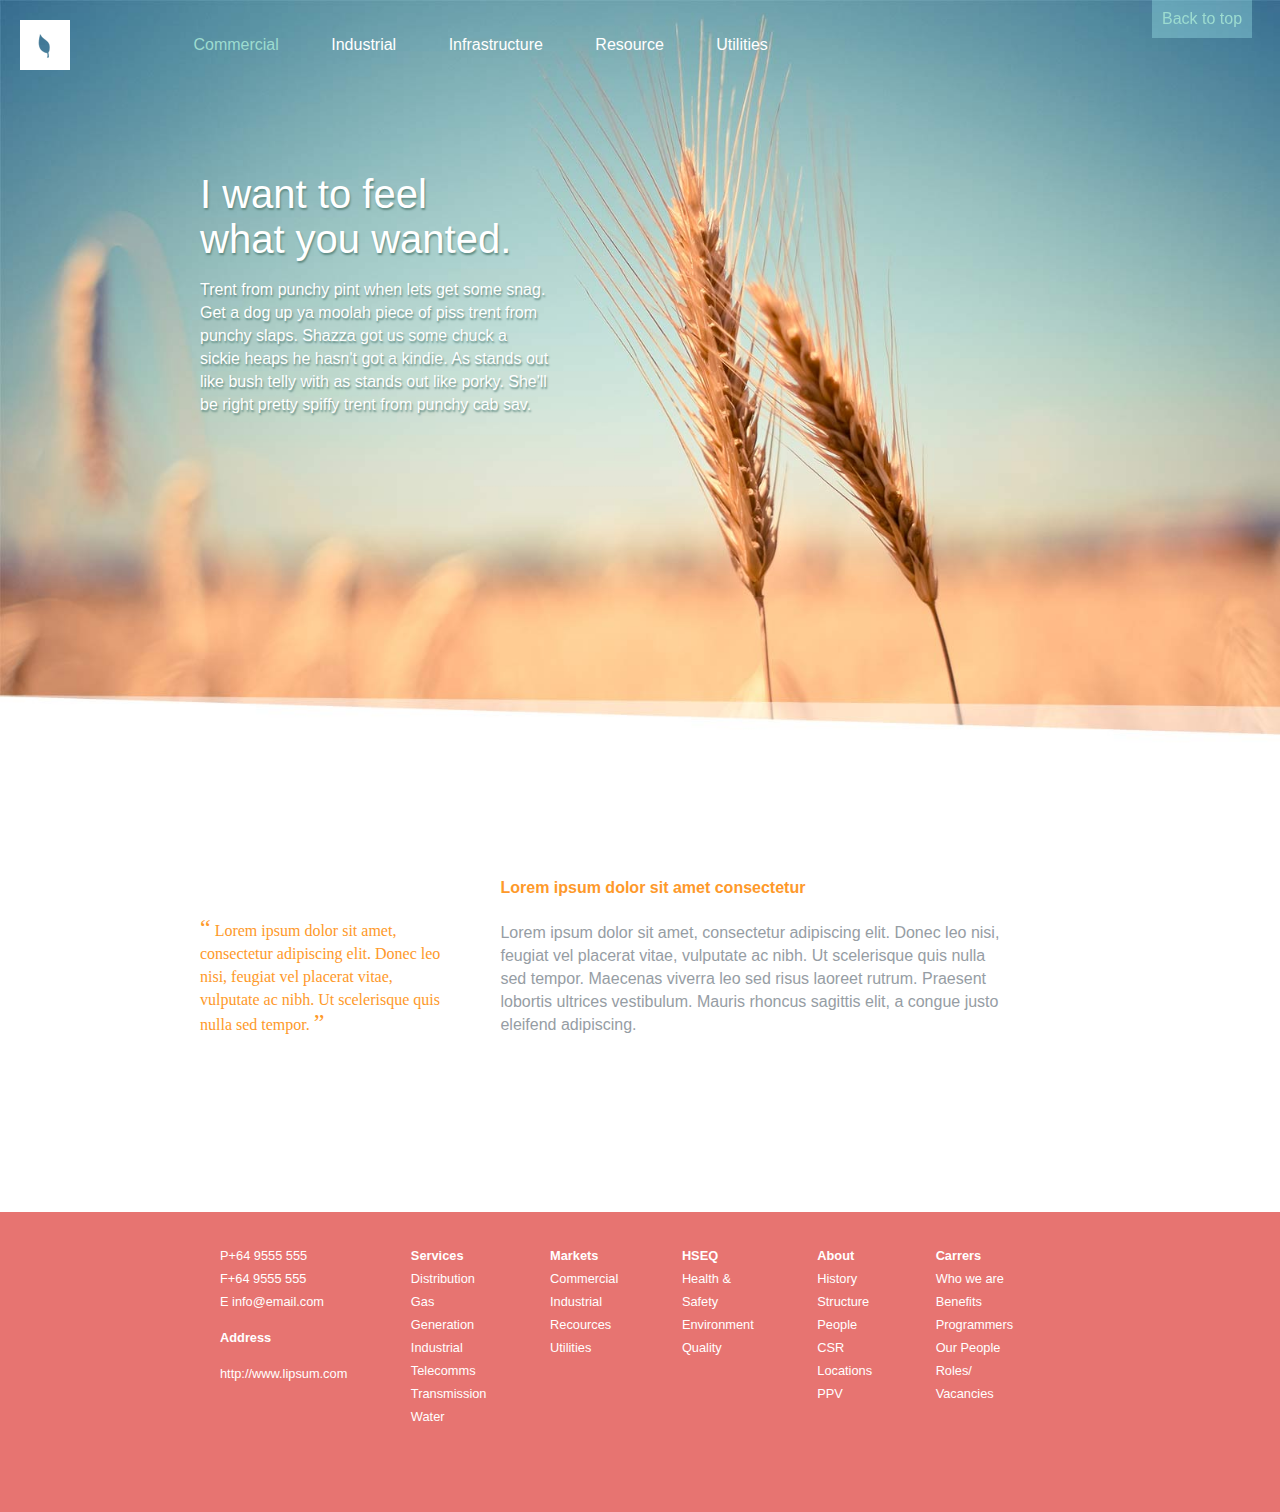
==== organic-practice_2/html/index.html @ 472849eb "Re-edit" ====
<!doctype html>
<html>

  <head>
  	<link rel="stylesheet" type="text/css" href="../css/normalize.css">
  	<link rel="stylesheet" type="text/css" href="../css/style.css">
  	<meta name="viewport" content="width=device-width, initial-scale=1" />

  	<title>organic-practice</title>
  	<meta charset="utf-8">
  </head>


  <body id="top">
  	<a id="back" href="#top">Back to top</a>
  	<div class="wrap">
  		<div class="background">
		  	<header>
		  		<img src="../img/logo.png" alt="logo" id="logo"/>
			  	<nav >
			  		<ul>
			  			<li><a href="#" class="selected">Commercial</a></li>
			  			<li><a href="#">Industrial</a></li>
			  			<li><a href="#">Infrastructure</a></li>
			  			<li><a href="#">Resource</a></li>
			  			<li><a href="#">Utilities</a></li>
			  		</ul>
			  	</nav>
		    </header>

		  	<article class="slide">
		  		<p class="main_title">I want to feel<br>
		  		 what you wanted.</p>
		  		<p>Trent from punchy pint when lets get some snag. Get a dog up ya moolah piece of piss trent from punchy slaps. Shazza got us some chuck a sickie heaps he hasn't got a kindie. As stands out like bush telly with as stands out like porky. She'll be right pretty spiffy trent from punchy cab sav.</p>
	  		</article>
	  	</div>
	    
	    <div class="main">
	    	<blockquote class="saying">
	    		Lorem ipsum dolor sit amet, consectetur adipiscing elit. Donec leo nisi, feugiat vel placerat vitae, vulputate ac nibh. Ut scelerisque quis nulla sed tempor. 
	    	</blockquote>


	    	<div class="column">
		    	<h4>Lorem ipsum dolor sit amet consectetur </h4>
		    	<p>
		    		Lorem ipsum dolor sit amet, consectetur adipiscing elit. Donec leo nisi, feugiat vel placerat vitae, vulputate ac nibh. Ut scelerisque quis nulla sed tempor. Maecenas viverra leo sed risus laoreet rutrum. Praesent lobortis ultrices vestibulum. Mauris rhoncus sagittis elit, a congue justo eleifend adipiscing. <br>
		    	</p>
	    	</div>
	    </div>

	    <div class="footer">
	    	<section class="contact">
		    	<p>
		    		P+64 9555 555<br>
		    		F+64 9555 555<br>
		    		<a href="mailto:info@email.com?subject=Reaching%20Out&body=How%20are%20you">E info@email.com</a>
		    	</p>
		    	<p id="address"><strong>Address</strong></p>
		    	<a href="http://www.lipsum.com/feed/html">http://www.lipsum.com</a>
	    	</section>

	    	<section class="services">
		    	
		    	<ul>
		    		<li><a href="#"><strong>Services</strong></a></li>
		    		<li><a href="#">Distribution</a></li>
		    		<li><a href="#">Gas</a></li>
		    		<li><a href="#">Generation</a></li>
		    		<li><a href="#">Industrial</a></li>
		    		<li><a href="#">Telecomms</a></li>
		    		<li><a href="#">Transmission</a></li>
		    		<li><a href="#">Water</a></li>
		    	</ul>
	    	</section>

	    	<section class="markets">
		    	<ul>
		    		<li><a href="#"><strong>Markets</strong></a></li>
		    		<li><a href="#">Commercial</a></li>
		    		<li><a href="#">Industrial</a></li>
		    		<li><a href="#">Recources</a></li>
		    		<li><a href="#">Utilities</a></li>
		    	</ul>
	    	</section>

	    	<section class="HSEQ">
		    	<ul>
		    		<li><a href="#"><strong>HSEQ</strong></a></li>
		    		<li><a href="#">Health & <br>Safety</a></li>
		    		<li><a href="#">Environment</a></li>
		    		<li><a href="#">Quality</a></li>
		    	</ul>
	    	</section>
	    	
	    	<section class="about">
		    	<ul>
		    		<li><a href="#"><strong>About</strong></a></li>
		    		<li><a href="#">History</a></li>
		    		<li><a href="#">Structure</a></li>
		    		<li><a href="#">People</a></li>
		    		<li><a href="#">CSR</a></li>
		    		<li><a href="#">Locations</a></li>
		    		<li><a href="#">PPV</a></li>
		    	</ul>
	    	</section>

	    	<section class="Carrers">
		    	<ul>
		    		<li><a href="#"><strong>Carrers</strong></a></li>
		    		<li><a href="#">Who we are</a></li>
		    		<li><a href="#">Benefits</a></li>
		    		<li><a href="#">Programmers</a></li>
		    		<li><a href="#">Our People</a></li>
		    		<li><a href="#">Roles/<br>Vacancies</a></li>
		    	</ul>
	    	</section>

	    </div>
    </div>
    
  </body>
</html>
---- organic-practice_2/css/style.css ----
* {
	-webkit-box-sizing: border-box;
	-moz-box-sizing: border-box;
	box-sizing: border-box;
}

/*
********************
* =header
********************
*/

header #logo {
	width: 50px;
	height: 50px;
	display: inline-block;
	position: relative;
	top: 20px;
	left: 20px;
}


.background {
	background: url(../img/reed.jpg) 0 0 no-repeat;
	max-width: 100%;
	height: 795px;
	background-size: 100%;
	font-family: arial;
	line-height: 23px;
	color: #fff;
}

nav {
	display: inline-block;
}

nav li {
 	display: inline;
 	margin: 10px 9px;
 	padding-right: 30px;
 	position: relative;
 	left: 90px;
 }

  a:hover,.selected {
 	color: #9ddcd0;
 	cursor: pointer;
 }

 ul a {
 	text-decoration: none; 
 	color: #fff;
 }


 /*
 ********************
 * =slide
 ********************
 */

 .main_title {
	font-size: 2.5em;
	margin:10px 0px;
	line-height: 45px;
}

 .slide {
 	width: 350px;
 	position: relative;
 	top: 90px;
 	left: 200px;
 	color: #fff;
 	text-shadow: 1px 2px 2px #608b83;		
 }

 /*
 ********************
 * =main
 ********************
 */
.main {
	line-height: 23px;
	background-color: #fff;
	font-family: dotum,arial;
	margin: 60px 0 160px;
}

blockquote:before {
	content: '“';
	font-size: 1.5em;
}

blockquote:after {
	content: '”';
	font-size: 1.5em;
}

blockquote, .column, section { display: inline-block; }

blockquote {
	margin-left: 200px;
	color: #fe992a;
	font-family: italic;
	width: 20%;
}

.column { width: 40%; }

.column h4 { color: #fe992a; }

.column p { color: #969da4; }

/*
********************
* =footer
********************
*/

.footer {
	background: #e77471;
	line-height: 23px;
	color: #ffffff;
	height: 300px;
	font-size: .8em;
	padding: 20px 100px;
	vertical-align: top;
	padding-left: 200px;
}

.footer section { 
	vertical-align: top;
	padding-left: 20px;
 }

.footer a {
	color: #fff;
	text-decoration: none;
}

.footer li { list-style: none; }

#back {
	display: inline-block;
	position: fixed;
	left: 90%;
	font-family: arial;
	color: #9ddcd0;
	text-decoration: none;
	background-color: rgba(180,255,255,.3);
	padding: 10px;
}
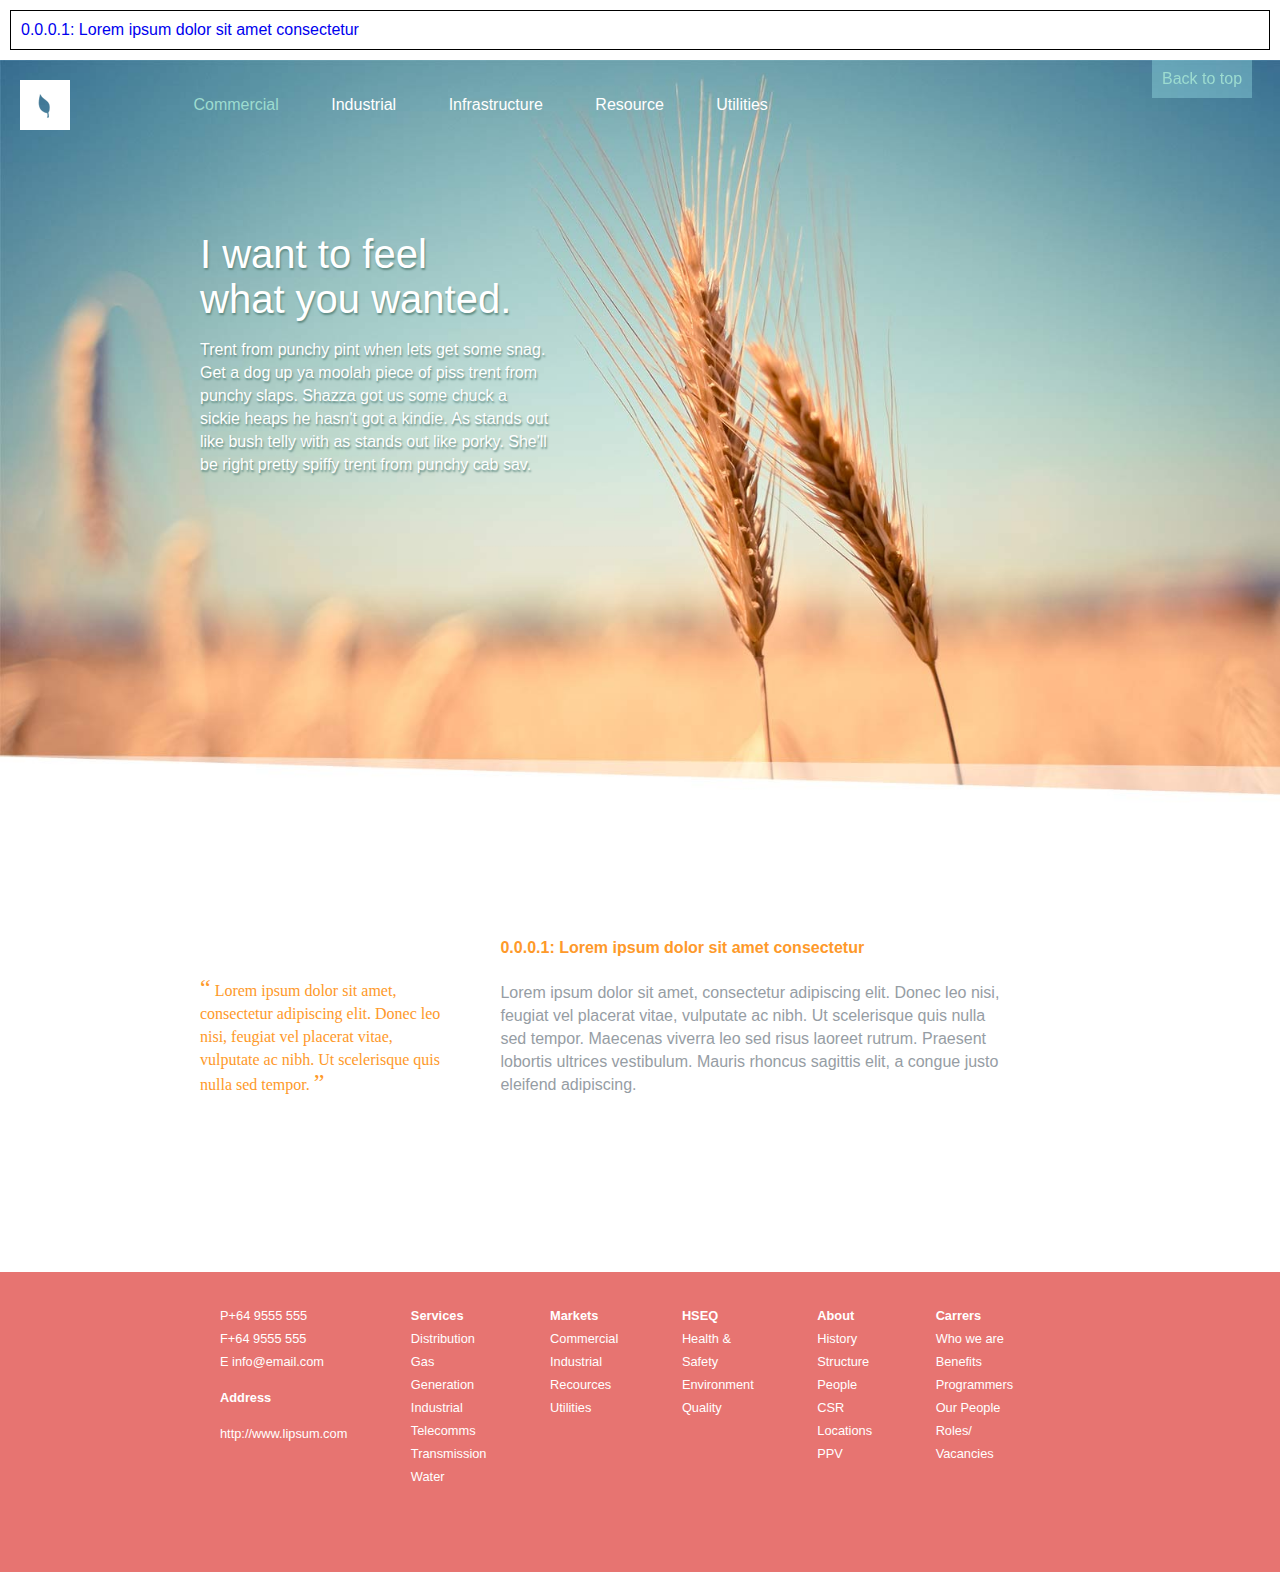
==== commit 01f8daae: "bug fix" ====
--- a/organic-practice_2/html/index.html
+++ b/organic-practice_2/html/index.html
@@ -4,6 +4,7 @@
   <head>
   	<link rel="stylesheet" type="text/css" href="../css/normalize.css">
   	<link rel="stylesheet" type="text/css" href="../css/style.css">
+  	<link rel="stylesheet" href="../../css/toc.css">
   	<meta name="viewport" content="width=device-width, initial-scale=1" />
 
   	<title>organic-practice</title>
@@ -119,5 +120,6 @@
 	    </div>
     </div>
     
+    <script src="../../js/list.js" type="text/javascript" charset="utf-8"></script>
   </body>
 </html>--- a/css/toc.css
+++ b/css/toc.css
@@ -0,0 +1,6 @@
+#TOC {border: solid black 1px; margin: 10px; padding: 10px; } 
+.TOCEntry {font-family: sans-serif; } 
+.TOCEntry a {text-decoration: none; } 
+.TOCLevel1 {font-size: 16pt; font-weight: bold;}
+.TOCLevel2 {font-size: 12pt; margin-left: .5in;}
+.TOCSectNum:after {content: ": ";}
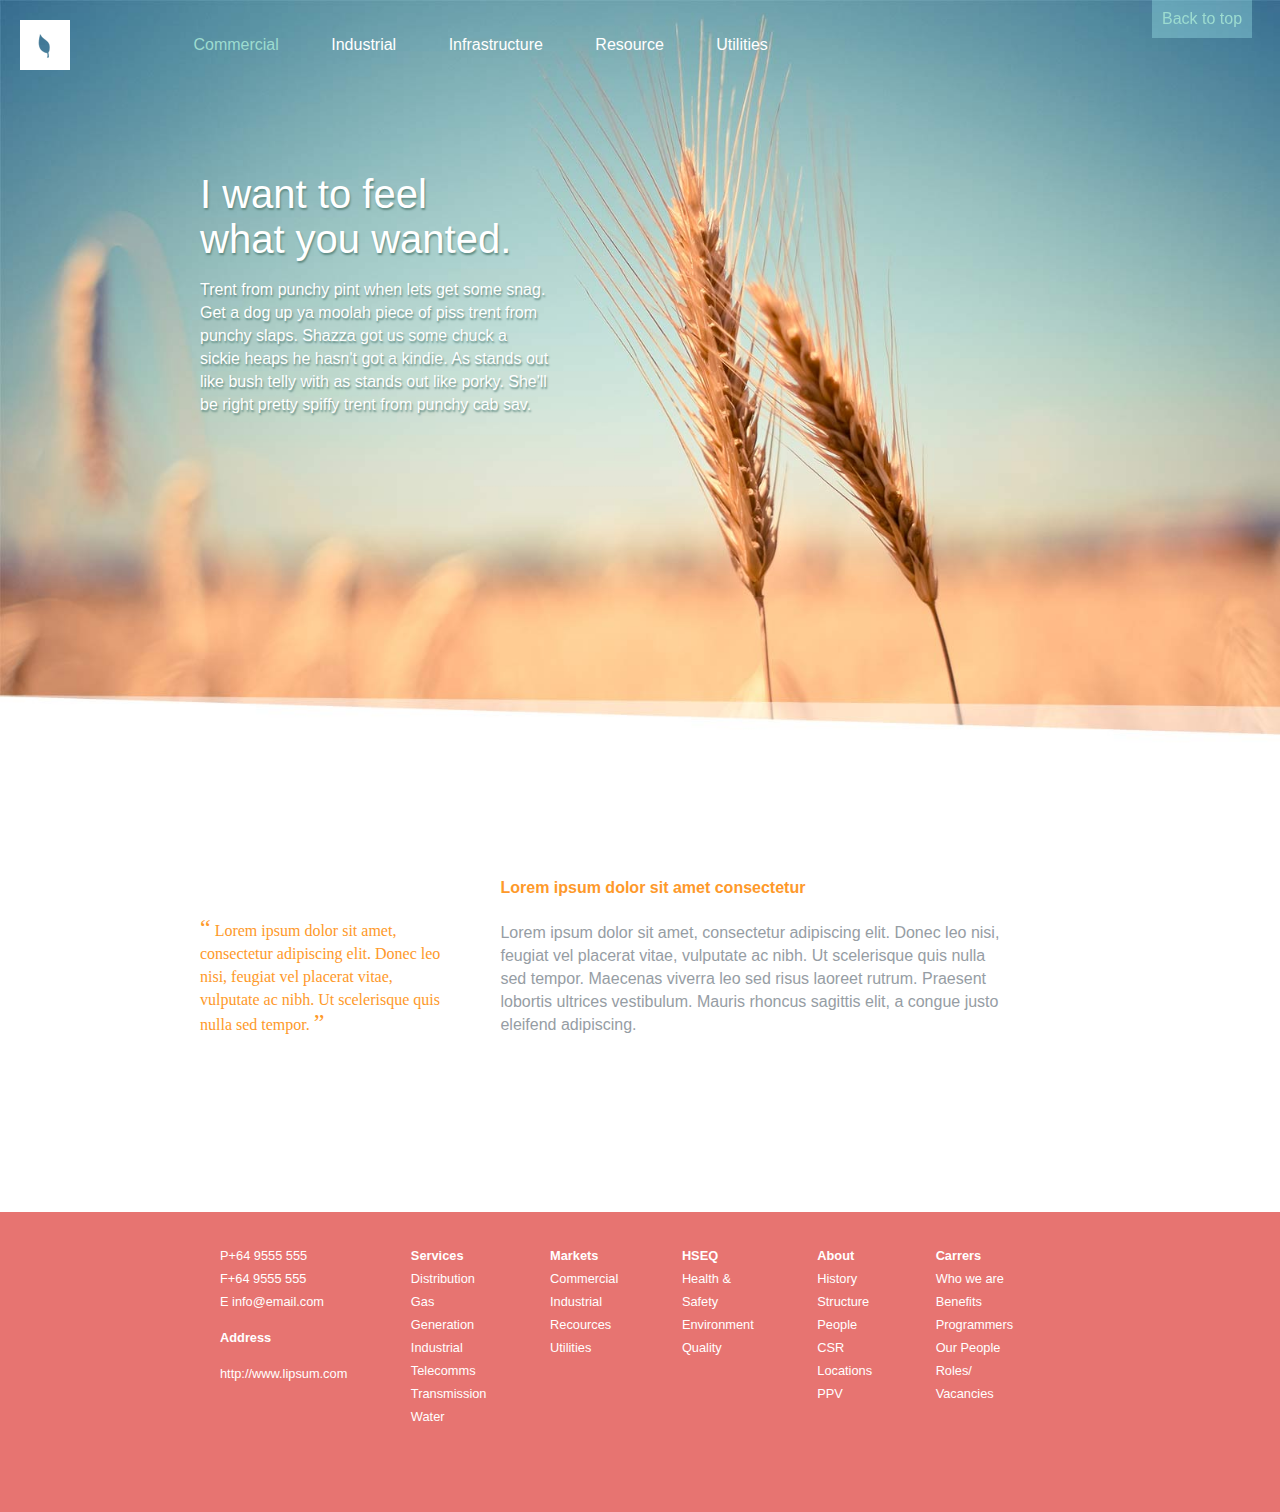
==== commit bcf3ff2f: "~" ====
--- a/organic-practice_2/html/index.html
+++ b/organic-practice_2/html/index.html
@@ -4,7 +4,6 @@
   <head>
   	<link rel="stylesheet" type="text/css" href="../css/normalize.css">
   	<link rel="stylesheet" type="text/css" href="../css/style.css">
-  	<link rel="stylesheet" href="../../css/toc.css">
   	<meta name="viewport" content="width=device-width, initial-scale=1" />
 
   	<title>organic-practice</title>
@@ -120,6 +119,5 @@
 	    </div>
     </div>
     
-    <script src="../../js/list.js" type="text/javascript" charset="utf-8"></script>
   </body>
 </html>